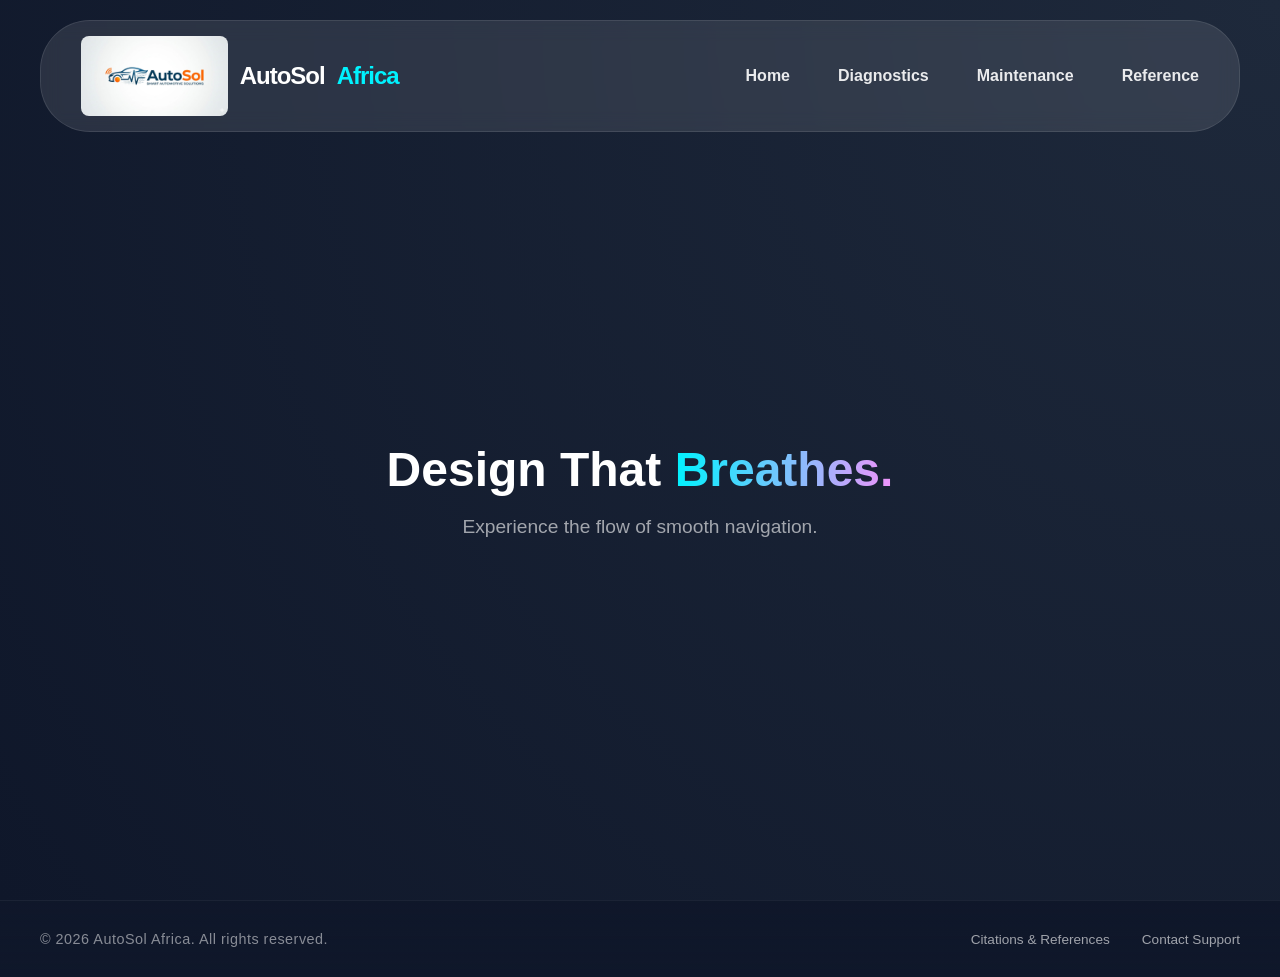
==== project/index.html @ dff5f61d "update" ====
<!DOCTYPE html>
<html lang="en">

<head>
    <meta charset="UTF-8">
    <meta name="viewport" content="width=device-width, initial-scale=1.0">
        <title>AutoSol Africa | Smart Automotive Diagnostics & OBD-II Solutions</title>
        <meta name="description" content="AutoSol Africa provides smart automotive diagnostics, 
            OBD-II error code lookup tools, and interactive vehicle maintenance dashboard simulations.">
        <meta name="author" content="Marvellous Osita Nwachukwu">
        
        <link rel="icon" type="image/png" href="images/favicon.png">
    <link rel="stylesheet" href="styles/autosol.css">
    <script src="scripts/autosol.js"></script>
</head>

<body>
    <header>
        <nav class="navbar">
            <div class="logo">
                <img src="images/hero.jpg" alt="AutoSol Logo" class="nav-logo-img">
                AutoSol<span>Africa</span>
            </div>
            <button class="hamburger-btn" id="menu-btn" aria-label="Toggle Navigation Menu">
                <span class="bar"></span>
                <span class="bar"></span>
                <span class="bar"></span>
            </button>
            <ul class="nav-menu" id="nav-links">
                <li><a href="index.html">Home</a></li>
                <li><a href="diagnotics.html">Diagnostics</a></li>
                <li><a href="maintenance.html">Maintenance</a></li>
                <li><a href="reference.html">Reference</a></li>
            </ul>
        </nav>
    </header>
    <main>
        <section id="home" class="hero">
            <div class="content">
                <h1>Design That <span class="gradient-text">Breathes.</span></h1>
                <p>Experience the flow of smooth navigation.</p>
            </div>
        </section>
    </main>
    <footer>
        <div class="footer-content">
            <p>&copy; 2026 AutoSol Africa. All rights reserved.</p>
            <div class="footer-links">
                <a href="reference.html">Citations & References</a>
                <a href="mailto:autosolafrica@gmail.com?subject=AutoSol%20Africa%20Support%20Inquiry">Contact
                    Support</a>
            </div>
        </div>
    </footer>

</body>

</html>
---- project/styles/autosol.css ----
:root {
    --primary: #00f2fe;
    --secondary: #4facfe;
    --accent: #f093fb;
    --bg-dark: #0f172a;
    --glass: rgba(255, 255, 255, 0.1);
}

html {
    scroll-behavior: smooth;
}

body {
    margin: 0;
    font-family: 'Inter', sans-serif;
    background-color: var(--bg-dark);
    color: white;
}

.navbar {
    position: fixed;
    top: 20px;
    left: 50%;
    transform: translateX(-50%);
    width: 94%;
    max-width: 1200px;
    background: var(--glass);
    backdrop-filter: blur(10px);
    border: 1px solid rgba(255, 255, 255, 0.1);
    border-radius: 50px;
    display: flex;
    justify-content: space-between;
    align-items: center;
    padding: 15px 40px;
    z-index: 1000;
    box-sizing: border-box;
}

.logo {
    font-weight: bold;
    font-size: 1.5rem;
    letter-spacing: -1px;
    align-items: center;
    gap: 12px;
    display: flex;
}

.logo span {
    color: var(--primary);
}

.nav-logo-img {
    height: 80px;
    width: auto;
    object-fit: contain;
    border-radius: 8px;
}

.navbar ul {
    display: flex;
    list-style: none;
    gap: 3rem;
}

.navbar a {
    color: white;
    text-decoration: none;
    font-size: 1rem;
    font-weight: bold;
    transition: 0.3s;
    opacity: 0.9;
}

.hamburger-btn {
    display: none;
    background: none;
    border: none;
    cursor: pointer;
    flex-direction: column;
    gap: 5px;
    padding: 5px;
}

.hamburger-btn .bar {
    display: block;
    width: 25px;
    height: 3px;
    background-color: white;
    border-radius: 3px;
    transition: 0.3s ease;
}

.navbar a:hover {
    opacity: 1;
    color: var(--primary);
    text-shadow: 0 0 10px var(--primary);
}

section {
    min-height: 100vh;
    box-sizing: border-box;
    padding: 120px 20px 60px 20px;
    display: flex;
    flex-direction: column;
    justify-content: center;
    align-items: center;
    text-align: center;
}

.gradient-text {
    background: linear-gradient(to right, var(--primary), var(--accent));
    display: inline-block;
    -webkit-background-clip: text;
    -webkit-text-fill-color: transparent;
}

#home {
    background: radial-gradient(circle at top right, #1e293b, #0f172a);
}

#about {
    background: linear-gradient(135deg, #0f172a 0%, #1e1b4b 100%);
}

#services {
    background: #0f172a;
    position: relative;
}

#contact {
    background: linear-gradient(to bottom, #0f172a, #4338ca);
}

h1 {
    font-size: 3rem;
    margin-bottom: 10px;
}

p {
    font-size: 1.2rem;
    opacity: 0.6;
}

.content-container {
    max-width: 1200px;
    margin: 0 auto;
    padding: 40px 20px;
}

.search-block,
.dashboard-grid {
    background: var(--glass);
    backdrop-filter: blur(10px);
    border: 1px solid rgba(255, 255, 255, 0.1);
    border-radius: 16px;
    padding: 30px;
    margin-bottom: 30px;
    text-align: left;
}

@media (max-width: 900px) {
    .hamburger-btn {
        display: flex;
    }

    .navbar {
        padding: 12px 20px;
    }

    .navbar ul {
        display: none;
    }

    .navbar ul.show-menu {
        display: flex;
        flex-direction: column;
        gap: 1.5rem;
        position: absolute;
        top: 100px;
        left: 50%;
        transform: translateX(-50%);
        width: 100%;
        background: rgba(15, 23, 42, 0.95);
        backdrop-filter: blur(15px);
        border: 1px solid rgba(255, 255, 255, 0.1);
        border-radius: 20px;
        padding: 25px 0;
        text-align: center;
        box-sizing: border-box;
        z-index: 999;
    }

    .navbar ul.show-menu li {
        margin: 0;
        padding: 8px 0;
    }

    .navbar a:hover {
        opacity: 1;
        color: var(--primary);
        text-shadow: 0 0 10px var(--primary);
        border-radius: 10px;
        border: 1px solid rgba(255, 255, 255, 0.1);
        padding: 8px 350px;
        background-color: #4facfe;
    }

    .hamburger-btn.active .bar:nth-child(1) {
        transform: translateY(8px) rotate(45deg);
    }

    .hamburger-btn.active .bar:nth-child(2) {
        opacity: 0;
    }

    .hamburger-btn.active .bar:nth-child(3) {
        transform: translateY(-8px) rotate(-45deg);
    }
}
footer {
    width: 100%;
    background: linear-gradient(to top, rgba(15, 23, 42, 1), rgba(15, 23, 42, 0.8));
    border-top: 1px solid rgba(255, 255, 255, 0.05);
    padding: 30px 20px;
    margin-top: auto;
    box-sizing: border-box;
}

.footer-content {
    max-width: 1200px;
    margin: 0 auto;
    display: flex;
    flex-direction: column;
    align-items: center;
    gap: 15px;
    text-align: center;
}

footer p {
    font-size: 0.9rem;
    margin: 0;
    opacity: 0.5;
    letter-spacing: 0.5px;
}

.footer-links {
    display: flex;
    gap: 2rem;
    flex-wrap: wrap;
    justify-content: center;
}

.footer-links a {
    color: white;
    text-decoration: none;
    font-size: 0.85rem;
    opacity: 0.6;
    transition: 0.3s ease;
}

.footer-links a:hover {
    opacity: 1;
    color: var(--primary);
    text-shadow: 0 0 8px var(--primary);
}

@media (min-width: 900px) {
    .footer-content {
        flex-direction: row;
        justify-content: space-between;
    }
}
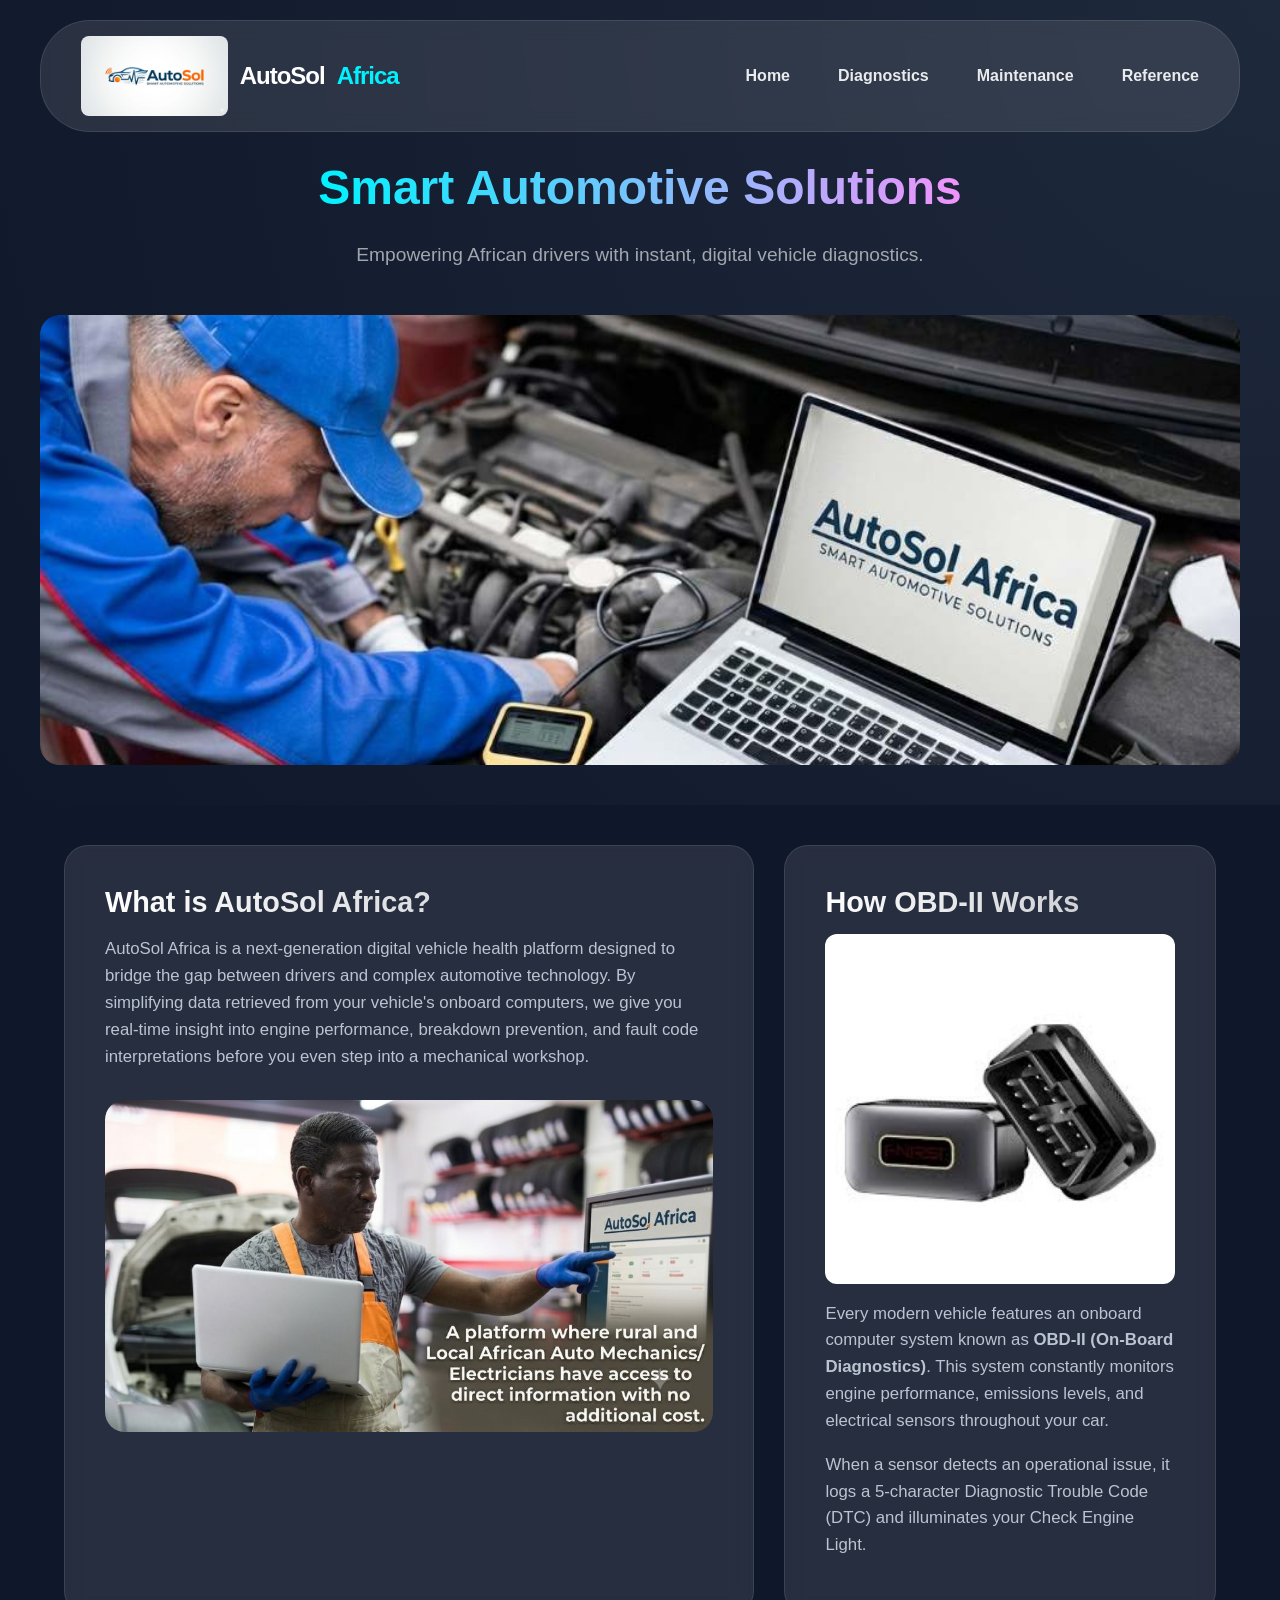
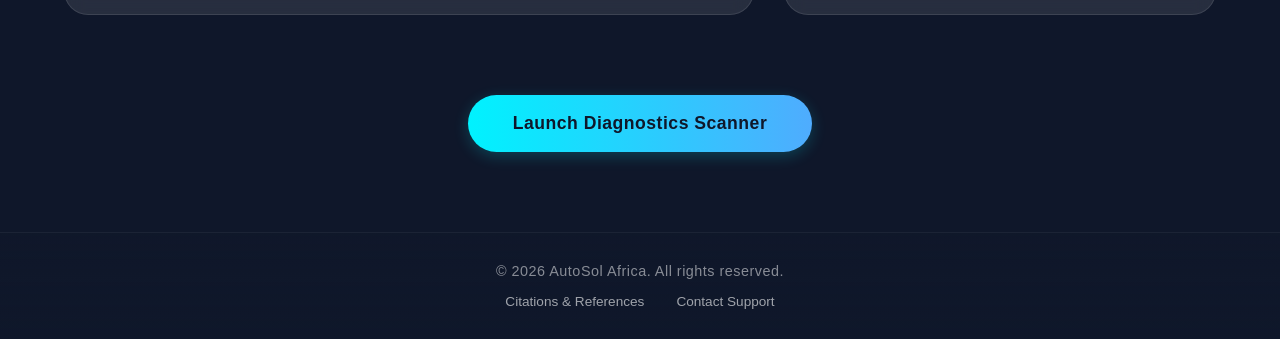
==== commit bf14d0aa: "sharp" ====
--- a/project/index.html
+++ b/project/index.html
@@ -4,44 +4,83 @@
 <head>
     <meta charset="UTF-8">
     <meta name="viewport" content="width=device-width, initial-scale=1.0">
-        <title>AutoSol Africa | Smart Automotive Diagnostics & OBD-II Solutions</title>
-        <meta name="description" content="AutoSol Africa provides smart automotive diagnostics, 
+    <title>AutoSol Africa | Smart Automotive Diagnostics & OBD-II Solutions</title>
+    <meta name="description" content="AutoSol Africa provides smart automotive diagnostics, 
             OBD-II error code lookup tools, and interactive vehicle maintenance dashboard simulations.">
-        <meta name="author" content="Marvellous Osita Nwachukwu">
-        
-        <link rel="icon" type="image/png" href="images/favicon.png">
+    <meta name="author" content="Marvellous Osita Nwachukwu">
+
+    <link rel="icon" type="image/png" href="images/favicon.png">
     <link rel="stylesheet" href="styles/autosol.css">
     <script src="scripts/autosol.js"></script>
 </head>
 
 <body>
-    <header>
-        <nav class="navbar">
-            <div class="logo">
-                <img src="images/hero.jpg" alt="AutoSol Logo" class="nav-logo-img">
-                AutoSol<span>Africa</span>
+<header>
+    <nav class="navbar">
+        <div class="logo">
+            <img src="images/hero.jpg" alt="AutoSol Logo" loading="lazy" class="nav-logo-img">
+            AutoSol<span>Africa</span>
+        </div>
+        <button class="hamburger-btn" id="menu-btn" aria-label="Toggle Navigation Menu">
+            <span class="bar"></span>
+            <span class="bar"></span>
+            <span class="bar"></span>
+        </button>
+        <ul class="nav-menu" id="nav-links">
+            <li><a href="index.html">Home</a></li>
+            <li><a href="diagnostics.html">Diagnostics</a></li>
+            <li><a href="maintenance.html">Maintenance</a></li>
+            <li><a href="reference.html">Reference</a></li>
+        </ul>
+    </nav>
+</header>
+
+<main>
+    <section id="home">
+        <h1 class="gradient-text">Smart Automotive Solutions</h1>
+        <p class="section-subtitle">Empowering African drivers with instant, digital vehicle diagnostics.</p>
+        <figure class="hero-image-wrapper">
+            <img src="images/hero-sect.jpg" alt="AutoSol Africa Mechanic banner showcasing smart laptop diagnostics"
+                class="hero-display-img" loading="lazy">
+        </figure>
+    </section>
+
+    <div class="content-container">
+        <div class="wireframe-grid">
+
+            <div class="content-block intro-box">
+                <h2>What is AutoSol Africa?</h2>
+                <p>AutoSol Africa is a next-generation digital vehicle health platform designed to bridge the gap
+                    between drivers and complex automotive technology. By simplifying data retrieved from your vehicle's
+                    onboard computers, we give you real-time insight into engine performance, breakdown prevention, and
+                    fault code interpretations before you even step into a mechanical workshop.</p>
+                <figure class="hero-image-wrapper">
+                    <img src="images/aboutauto-img.jpg"
+                        alt="Local African mechanic accessing diagnostic data at zero cost" class="hero-display-img"
+                        width="800" height="424" loading="lazy">
+                </figure>
             </div>
-            <button class="hamburger-btn" id="menu-btn" aria-label="Toggle Navigation Menu">
-                <span class="bar"></span>
-                <span class="bar"></span>
-                <span class="bar"></span>
-            </button>
-            <ul class="nav-menu" id="nav-links">
-                <li><a href="index.html">Home</a></li>
-                <li><a href="diagnotics.html">Diagnostics</a></li>
-                <li><a href="maintenance.html">Maintenance</a></li>
-                <li><a href="reference.html">Reference</a></li>
-            </ul>
-        </nav>
-    </header>
-    <main>
-        <section id="home" class="hero">
-            <div class="content">
-                <h1>Design That <span class="gradient-text">Breathes.</span></h1>
-                <p>Experience the flow of smooth navigation.</p>
+
+            <div class="content-block educational-card">
+                <h2>How OBD-II Works</h2>
+                <figure class="obd-image-wrapper">
+                    <img src="images/obd-image.jpg" alt="Wireless OBD-II scanner adapter block link"
+                        class="obd-display-img" width="400" height="300" loading="lazy">
+                </figure>
+                <p>Every modern vehicle features an onboard computer system known as <strong>OBD-II (On-Board
+                        Diagnostics)</strong>. This system constantly monitors engine performance, emissions levels, and
+                    electrical sensors throughout your car.</p>
+                <p>When a sensor detects an operational issue, it logs a 5-character Diagnostic Trouble Code (DTC) and
+                    illuminates your Check Engine Light.</p>
             </div>
-        </section>
-    </main>
+
+        </div>
+
+        <div class="cta-container">
+            <a href="diagnostics.html" class="cta-btn">Launch Diagnostics Scanner</a>
+        </div>
+    </div>
+</main>
     <footer>
         <div class="footer-content">
             <p>&copy; 2026 AutoSol Africa. All rights reserved.</p>
--- a/project/styles/autosol.css
+++ b/project/styles/autosol.css
@@ -71,6 +71,55 @@
     opacity: 0.9;
 }
 
+.wireframe-grid .hero-img {
+    width: 70%;
+    margin-top: 20px;
+    border-radius: 12px;
+    overflow: hidden;
+    box-shadow: 0 4px 20px rgba(0, 0, 0, 0.4);
+}
+
+.obd-image-wrapper {
+    display: flex;
+    justify-content: center;
+    margin: 15px auto;
+    background: #ffffff;
+    border-radius: 12px;
+    padding: 10px;
+    max-width: 100%;
+}
+
+.obd-display-img {
+    max-width: 100%;
+    height: auto;
+    object-fit: contain;
+}
+.hero-image-wrapper {
+    margin: 30px 0;
+    width: 100%;
+    max-width: 1200px;
+    height: auto;
+    display: flex;
+    justify-content: center;
+    overflow: hidden;
+    border-radius: 20px;
+}
+
+
+.hero-display-img {
+    width: 100%;
+    height: auto;
+    max-height: 450px;
+    object-fit: cover;
+    border-radius: 16px;
+    box-shadow: 0 10px 30px rgba(0, 0, 0, 0.5);
+    transition: transform 0.5s ease;
+}
+
+.hero-display-img:hover {
+    transform: scale(1.01);
+}
+
 .hamburger-btn {
     display: none;
     background: none;
@@ -97,9 +146,8 @@
 }
 
 section {
-    min-height: 100vh;
     box-sizing: border-box;
-    padding: 120px 20px 60px 20px;
+    padding: 120px 20px 10px 20px;
     display: flex;
     flex-direction: column;
     justify-content: center;
@@ -139,6 +187,133 @@
 p {
     font-size: 1.2rem;
     opacity: 0.6;
+}
+
+.img details {
+    margin-top: 15px;
+    border-radius: 50%;
+}
+
+/*FOR THE DIAGNOSTIC*/
+.section-subtitle {
+    font-size: 1.2rem;
+    opacity: 0.6;
+}
+
+.block-desc {
+    font-size: 0.95rem;
+    margin-bottom: 20px;
+    opacity: 0.7;
+}
+
+
+.content-container {
+    max-width: 1200px;
+    width: 90%;
+    margin: 0 auto;
+    padding: 60px 0;
+}
+
+.content-block {
+    background: var(--glass);
+    backdrop-filter: blur(10px);
+    -webkit-backdrop-filter: blur(10px);
+    border: 1px solid rgba(255, 255, 255, 0.1);
+    border-radius: 24px;
+    padding: 40px;
+    margin-bottom: 40px;
+    text-align: left;
+}
+
+.diagnostic-form {
+    display: flex;
+    flex-wrap: wrap;
+    gap: 20px;
+    align-items: flex-end;
+}
+
+.form-group {
+    display: flex;
+    flex-direction: column;
+    gap: 8px;
+    flex: 1;
+    min-width: 250px;
+}
+
+.form-group label {
+    font-size: 0.9rem;
+    text-transform: uppercase;
+    letter-spacing: 1px;
+    opacity: 0.8;
+}
+
+.form-group input {
+    background: rgba(0, 0, 0, 0.3);
+    border: 1px solid rgba(255, 255, 255, 0.2);
+    border-radius: 12px;
+    padding: 15px;
+    color: white;
+    font-size: 1rem;
+    transition: 0.3s;
+}
+
+.form-group input:focus {
+    outline: none;
+    border-color: var(--primary);
+    box-shadow: 0 0 10px rgba(0, 242, 254, 0.2);
+}
+
+.scan-btn {
+    background: linear-gradient(to right, var(--primary), var(--secondary));
+    color: #0f172a;
+    font-weight: bold;
+    border: none;
+    border-radius: 12px;
+    padding: 15px 30px;
+    font-size: 1rem;
+    cursor: pointer;
+    transition: 0.3s;
+}
+
+.scan-btn:hover {
+    transform: translateY(-2px);
+    box-shadow: 0 0 20px var(--primary);
+}
+
+.gauges-wrapper {
+    display: grid;
+    grid-template-columns: repeat(auto-fit, minmax(220px, 1fr));
+    gap: 25px;
+    margin-top: 30px;
+}
+
+.gauge-card {
+    background: rgba(255, 255, 255, 0.03);
+    border: 1px solid rgba(255, 255, 255, 0.05);
+    border-radius: 16px;
+    padding: 25px;
+    text-align: center;
+    transition: 0.3s;
+}
+
+.gauge-card h3 {
+    margin: 0 0 15px 0;
+    font-size: 1rem;
+    opacity: 0.7;
+}
+
+.gauge-value {
+    font-size: 2.2rem;
+    font-weight: bold;
+    color: var(--primary);
+    text-shadow: 0 0 15px rgba(0, 242, 254, 0.3);
+    margin-bottom: 10px;
+}
+
+.gauge-status {
+    font-size: 0.85rem;
+    margin: 0;
+    opacity: 0.5;
 }
 
 .content-container {
@@ -158,6 +333,126 @@
     text-align: left;
 }
 
+.content-block h2 {
+    font-size: 1.8rem;
+    margin-top: 0;
+    margin-bottom: 15px;
+    background: linear-gradient(to right, #ffffff, rgba(255, 255, 255, 0.7));
+    -webkit-background-clip: text;
+    -webkit-text-fill-color: transparent;
+}
+
+.content-block p {
+    font-size: 1.05rem;
+    line-height: 1.6;
+    color: #cbd5e1;
+    opacity: 0.9;
+    margin-bottom: 15px;
+}
+
+.feature-grid {
+    display: grid;
+    grid-template-columns: repeat(auto-fit, minmax(280px, 1fr));
+    gap: 20px;
+    margin-top: 25px;
+}
+
+.feature-item {
+    background: rgba(255, 255, 255, 0.02);
+    border: 1px solid rgba(255, 255, 255, 0.05);
+    border-radius: 12px;
+    padding: 20px;
+}
+
+.feature-item h3 {
+    margin: 0 0 10px 0;
+    font-size: 1.1rem;
+    color: var(--primary);
+}
+
+.wireframe-grid {
+    display: grid;
+    grid-template-columns: 1.6fr 1fr;
+    gap: 30px;
+    margin-bottom: 40px;
+}
+
+.cta-container {
+    text-align: center;
+    margin: 40px 0;
+}
+
+.cta-btn {
+    display: inline-block;
+    background: linear-gradient(to right, var(--primary), var(--secondary));
+    color: #0f172a;
+    font-weight: bold;
+    text-decoration: none;
+    border-radius: 50px;
+    padding: 18px 45px;
+    font-size: 1.1rem;
+    letter-spacing: 0.5px;
+    transition: 0.3s ease;
+    box-shadow: 0 4px 15px rgba(0, 242, 254, 0.2);
+}
+
+.cta-btn:hover {
+    transform: translateY(-3px);
+    box-shadow: 0 0 25px var(--primary);
+}
+
+.feature-item p {
+    font-size: 0.95rem;
+    margin: 0;
+}
+
+footer {
+    width: 100%;
+    background: linear-gradient(to top, rgba(15, 23, 42, 1), rgba(15, 23, 42, 0.8));
+    border-top: 1px solid rgba(255, 255, 255, 0.05);
+    padding: 30px 20px;
+    margin-top: auto;
+    box-sizing: border-box;
+}
+
+.footer-content {
+    max-width: 1200px;
+    margin: 0 auto;
+    display: flex;
+    flex-direction: column;
+    align-items: center;
+    gap: 15px;
+    text-align: center;
+}
+
+footer p {
+    font-size: 0.9rem;
+    margin: 0;
+    opacity: 0.5;
+    letter-spacing: 0.5px;
+}
+
+.footer-links {
+    display: flex;
+    gap: 2rem;
+    flex-wrap: wrap;
+    justify-content: center;
+}
+
+.footer-links a {
+    color: white;
+    text-decoration: none;
+    font-size: 0.85rem;
+    opacity: 0.6;
+    transition: 0.3s ease;
+}
+
+.footer-links a:hover {
+    opacity: 1;
+    color: var(--primary);
+    text-shadow: 0 0 8px var(--primary);
+}
+
 @media (max-width: 900px) {
     .hamburger-btn {
         display: flex;
@@ -169,6 +464,10 @@
 
     .navbar ul {
         display: none;
+    }
+
+    .wireframe-grid {
+        grid-template-columns: 1fr;
     }
 
     .navbar ul.show-menu {
@@ -190,6 +489,15 @@
         z-index: 999;
     }
 
+    .hero-image-wrapper {
+        max-width: 95%;
+        margin-top: 20px;
+    }
+
+    .hero-display-img {
+        max-height: 280px;
+    }
+
     .navbar ul.show-menu li {
         margin: 0;
         padding: 8px 0;
@@ -216,57 +524,11 @@
     .hamburger-btn.active .bar:nth-child(3) {
         transform: translateY(-8px) rotate(-45deg);
     }
-}
-footer {
-    width: 100%;
-    background: linear-gradient(to top, rgba(15, 23, 42, 1), rgba(15, 23, 42, 0.8));
-    border-top: 1px solid rgba(255, 255, 255, 0.05);
-    padding: 30px 20px;
-    margin-top: auto;
-    box-sizing: border-box;
-}
-
-.footer-content {
-    max-width: 1200px;
-    margin: 0 auto;
-    display: flex;
-    flex-direction: column;
-    align-items: center;
-    gap: 15px;
-    text-align: center;
-}
-
-footer p {
-    font-size: 0.9rem;
-    margin: 0;
-    opacity: 0.5;
-    letter-spacing: 0.5px;
-}
-
-.footer-links {
-    display: flex;
-    gap: 2rem;
-    flex-wrap: wrap;
-    justify-content: center;
-}
-
-.footer-links a {
-    color: white;
-    text-decoration: none;
-    font-size: 0.85rem;
-    opacity: 0.6;
-    transition: 0.3s ease;
-}
-
-.footer-links a:hover {
-    opacity: 1;
-    color: var(--primary);
-    text-shadow: 0 0 8px var(--primary);
-}
-
-@media (min-width: 900px) {
+
     .footer-content {
         flex-direction: row;
         justify-content: space-between;
     }
-}+
+}
+
